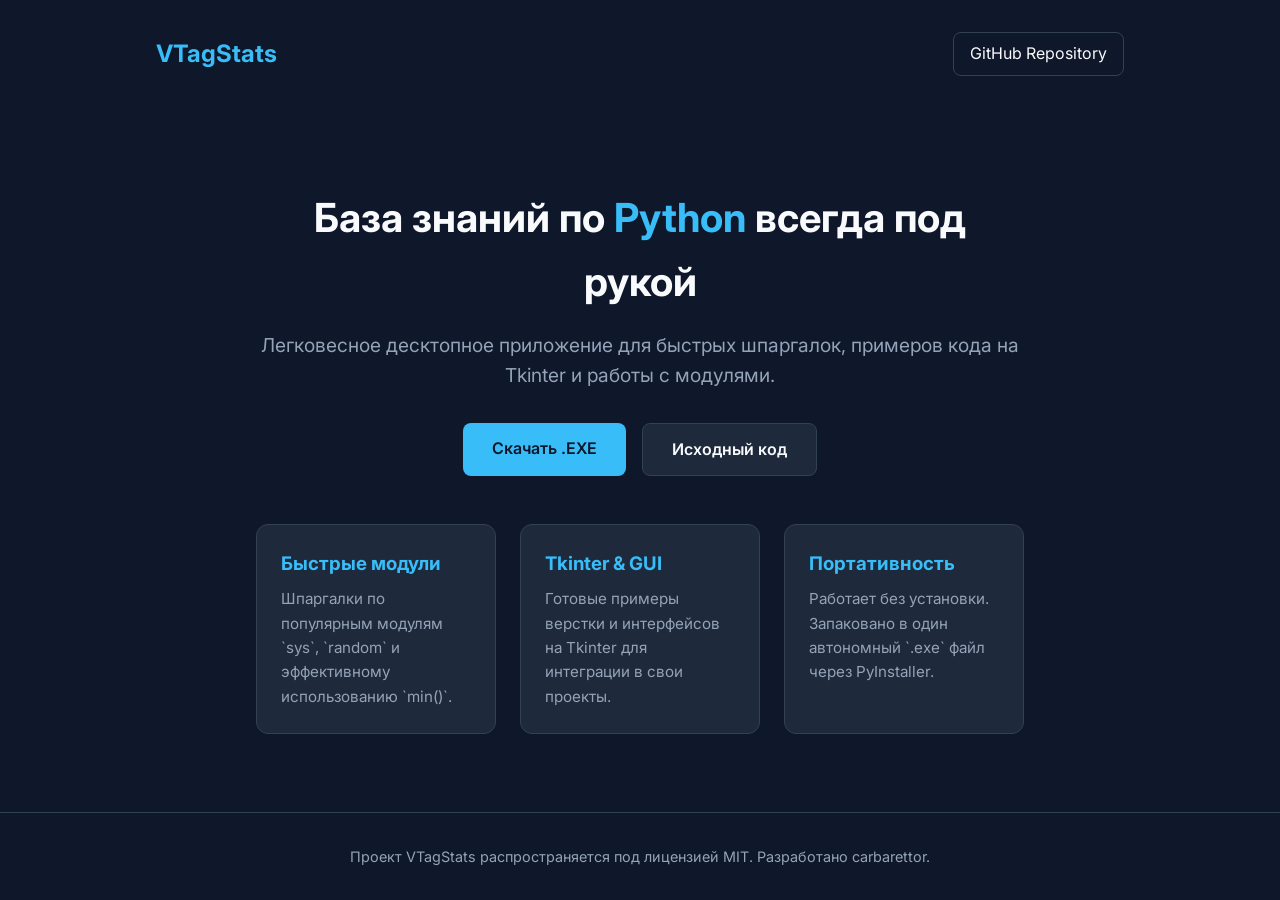
==== index.html @ 773671dc "Add initial HTML structure for VTagStats project" ====
<!DOCTYPE html>
<html lang="ru">
<head>
    <meta charset="UTF-8">
    <meta name="viewport" content="width=device-width, initial-scale=1.0">
    <title>VTagStats — Интерактивная шпаргалка по Python</title>
    <link rel="preconnect" href="https://fonts.googleapis.com">
    <link rel="preconnect" href="https://fonts.gstatic.com" crossorigin>
    <link href="https://fonts.googleapis.com/css2?family=Inter:wght@400;600;700&display=swap" rel="stylesheet">
    <style>
        :root {
            --bg-color: #0f172a;
            --card-bg: #1e293b;
            --accent-color: #38bdf8;
            --text-color: #f8fafc;
            --text-muted: #94a3b8;
            --border-color: #334155;
        }

        * {
            box-sizing: border-box;
            margin: 0;
            padding: 0;
            font-family: 'Inter', sans-serif;
        }

        body {
            background-color: var(--bg-color);
            color: var(--text-color);
            line-height: 1.6;
            min-height: 100vh;
            display: flex;
            flex-direction: column;
            justify-content: space-between;
        }

        header {
            max-width: 1000px;
            margin: 0 auto;
            padding: 2rem 1rem;
            width: 100%;
            display: flex;
            justify-content: space-between;
            align-items: center;
        }

        .logo {
            font-size: 1.5rem;
            font-weight: 700;
            color: var(--accent-color);
        }

        .github-link {
            color: var(--text-color);
            text-decoration: none;
            padding: 0.5rem 1rem;
            border: 1px solid var(--border-color);
            border-radius: 8px;
            transition: all 0.2s;
        }

        .github-link:hover {
            border-color: var(--accent-color);
            color: var(--accent-color);
        }

        main {
            max-width: 800px;
            margin: 0 auto;
            padding: 3rem 1rem;
            text-align: center;
        }

        h1 {
            font-size: 2.5rem;
            margin-bottom: 1rem;
            font-weight: 700;
        }

        h1 span {
            color: var(--accent-color);
        }

        p.subtitle {
            font-size: 1.2rem;
            color: var(--text-muted);
            margin-bottom: 2rem;
        }

        .cta-buttons {
            display: flex;
            gap: 1rem;
            justify-content: center;
            margin-bottom: 3rem;
            flex-wrap: wrap;
        }

        .btn {
            display: inline-block;
            padding: 0.8rem 1.8rem;
            border-radius: 8px;
            font-weight: 600;
            text-decoration: none;
            transition: all 0.2s;
        }

        .btn-primary {
            background-color: var(--accent-color);
            color: #0f172a;
        }

        .btn-primary:hover {
            opacity: 0.9;
            transform: translateY(-2px);
        }

        .btn-secondary {
            background-color: var(--card-bg);
            color: var(--text-color);
            border: 1px solid var(--border-color);
        }

        .btn-secondary:hover {
            border-color: var(--accent-color);
            transform: translateY(-2px);
        }

        .features {
            display: grid;
            grid-template-columns: repeat(auto-fit, minmax(220px, 1fr));
            gap: 1.5rem;
            text-align: left;
            margin-top: 2rem;
        }

        .feature-card {
            background-color: var(--card-bg);
            padding: 1.5rem;
            border-radius: 12px;
            border: 1px solid var(--border-color);
        }

        .feature-card h3 {
            color: var(--accent-color);
            margin-bottom: 0.5rem;
        }

        .feature-card p {
            color: var(--text-muted);
            font-size: 0.95rem;
        }

        footer {
            text-align: center;
            padding: 2rem 1rem;
            color: var(--text-muted);
            font-size: 0.9rem;
            border-top: 1px solid var(--border-color);
        }
    </style>
</head>
<body>

    <header>
        <div class="logo">VTagStats</div>
        <a href="https://github.com/carbarettor/VTagStats" target="_blank" class="github-link">GitHub Repository</a>
    </header>

    <main>
        <h1>База знаний по <span>Python</span> всегда под рукой</h1>
        <p class="subtitle">Легковесное десктопное приложение для быстрых шпаргалок, примеров кода на Tkinter и работы с модулями.</p>

        <div class="cta-buttons">
            <a href="https://github.com/carbarettor/VTagStats/releases" target="_blank" class="btn btn-primary">Скачать .EXE</a>
            <a href="https://github.com/carbarettor/VTagStats" target="_blank" class="btn btn-secondary">Исходный код</a>
        </div>

        <div class="features">
            <div class="feature-card">
                <h3>Быстрые модули</h3>
                <p>Шпаргалки по популярным модулям `sys`, `random` и эффективному использованию `min()`.</p>
            </div>
            <div class="feature-card">
                <h3>Tkinter & GUI</h3>
                <p>Готовые примеры верстки и интерфейсов на Tkinter для интеграции в свои проекты.</p>
            </div>
            <div class="feature-card">
                <h3>Портативность</h3>
                <p>Работает без установки. Запаковано в один автономный `.exe` файл через PyInstaller.</p>
            </div>
        </div>
    </main>

    <footer>
        <p>Проект VTagStats распространяется под лицензией MIT. Разработано carbarettor.</p>
    </footer>

</body>
</html>
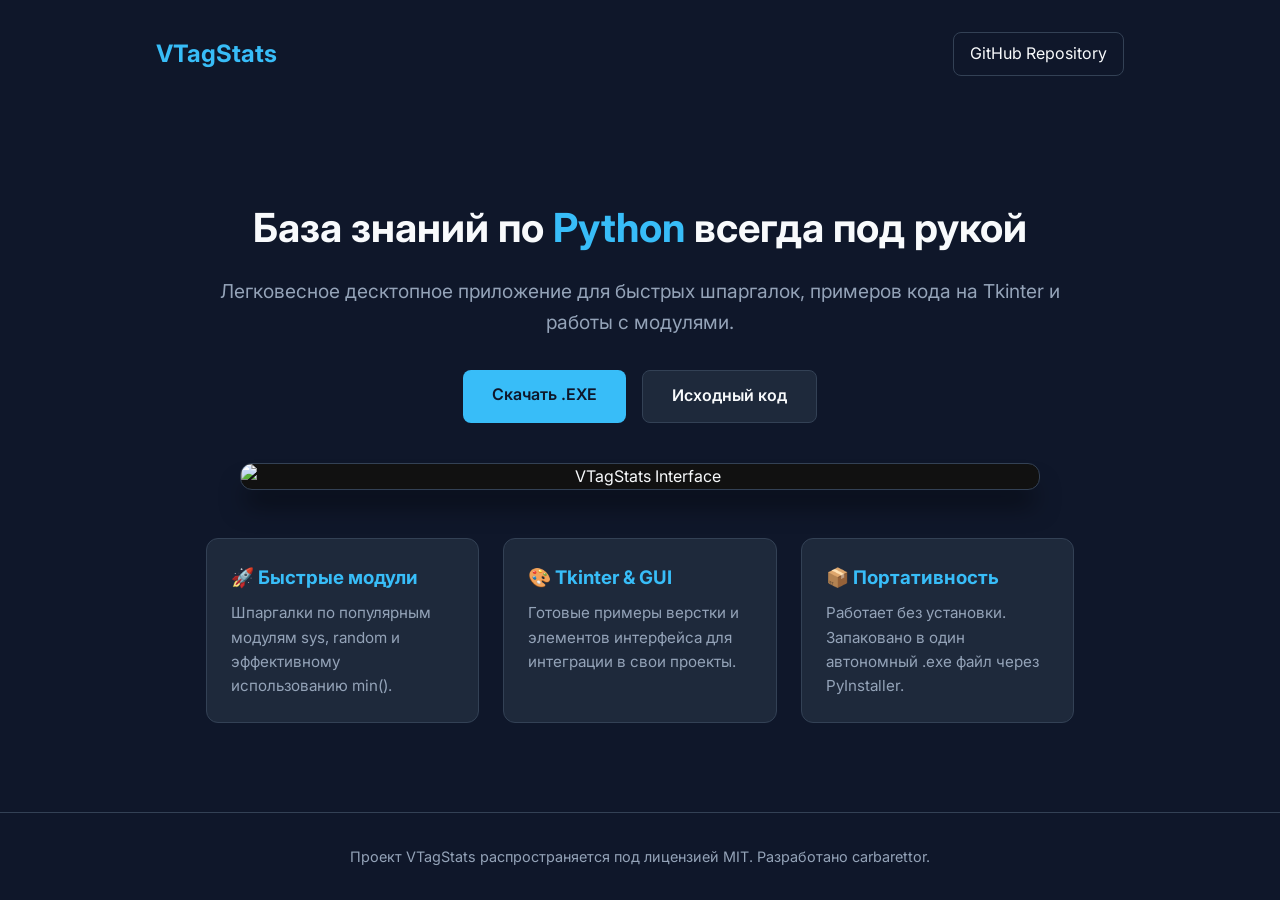
==== commit 316ede3b: "Adjust layout and add image preview container Updated layout and styles for main content and feature" ====
--- a/index.html
+++ b/index.html
@@ -65,9 +65,9 @@
         }
 
         main {
-            max-width: 800px;
+            max-width: 900px;
             margin: 0 auto;
-            padding: 3rem 1rem;
+            padding: 2rem 1rem;
             text-align: center;
         }
 
@@ -91,7 +91,7 @@
             display: flex;
             gap: 1rem;
             justify-content: center;
-            margin-bottom: 3rem;
+            margin-bottom: 2.5rem;
             flex-wrap: wrap;
         }
 
@@ -125,12 +125,31 @@
             transform: translateY(-2px);
         }
 
+        /* Исправление отображения картинки */
+        .preview-container {
+            width: 100%;
+            max-width: 800px;
+            margin: 0 auto 3rem auto;
+            border-radius: 12px;
+            overflow: hidden;
+            border: 1px solid var(--border-color);
+            box-shadow: 0 20px 25px -5px rgba(0, 0, 0, 0.5);
+            background-color: #111;
+        }
+
+        .preview-container img {
+            width: 100%;
+            height: auto;
+            display: block;
+            object-fit: contain; /* Сохраняет оригинальные пропорции без растягивания */
+        }
+
         .features {
             display: grid;
-            grid-template-columns: repeat(auto-fit, minmax(220px, 1fr));
+            grid-template-columns: repeat(auto-fit, minmax(240px, 1fr));
             gap: 1.5rem;
             text-align: left;
-            margin-top: 2rem;
+            margin-top: 1rem;
         }
 
         .feature-card {
@@ -175,18 +194,23 @@
             <a href="https://github.com/carbarettor/VTagStats" target="_blank" class="btn btn-secondary">Исходный код</a>
         </div>
 
+        <!-- Контейнер для скриншота приложения -->
+        <div class="preview-container">
+            <img src="app_preview.png" alt="VTagStats Interface">
+        </div>
+
         <div class="features">
             <div class="feature-card">
-                <h3>Быстрые модули</h3>
-                <p>Шпаргалки по популярным модулям `sys`, `random` и эффективному использованию `min()`.</p>
+                <h3>🚀 Быстрые модули</h3>
+                <p>Шпаргалки по популярным модулям sys, random и эффективному использованию min().</p>
             </div>
             <div class="feature-card">
-                <h3>Tkinter & GUI</h3>
-                <p>Готовые примеры верстки и интерфейсов на Tkinter для интеграции в свои проекты.</p>
+                <h3>🎨 Tkinter & GUI</h3>
+                <p>Готовые примеры верстки и элементов интерфейса для интеграции в свои проекты.</p>
             </div>
             <div class="feature-card">
-                <h3>Портативность</h3>
-                <p>Работает без установки. Запаковано в один автономный `.exe` файл через PyInstaller.</p>
+                <h3>📦 Портативность</h3>
+                <p>Работает без установки. Запаковано в один автономный .exe файл через PyInstaller.</p>
             </div>
         </div>
     </main>
